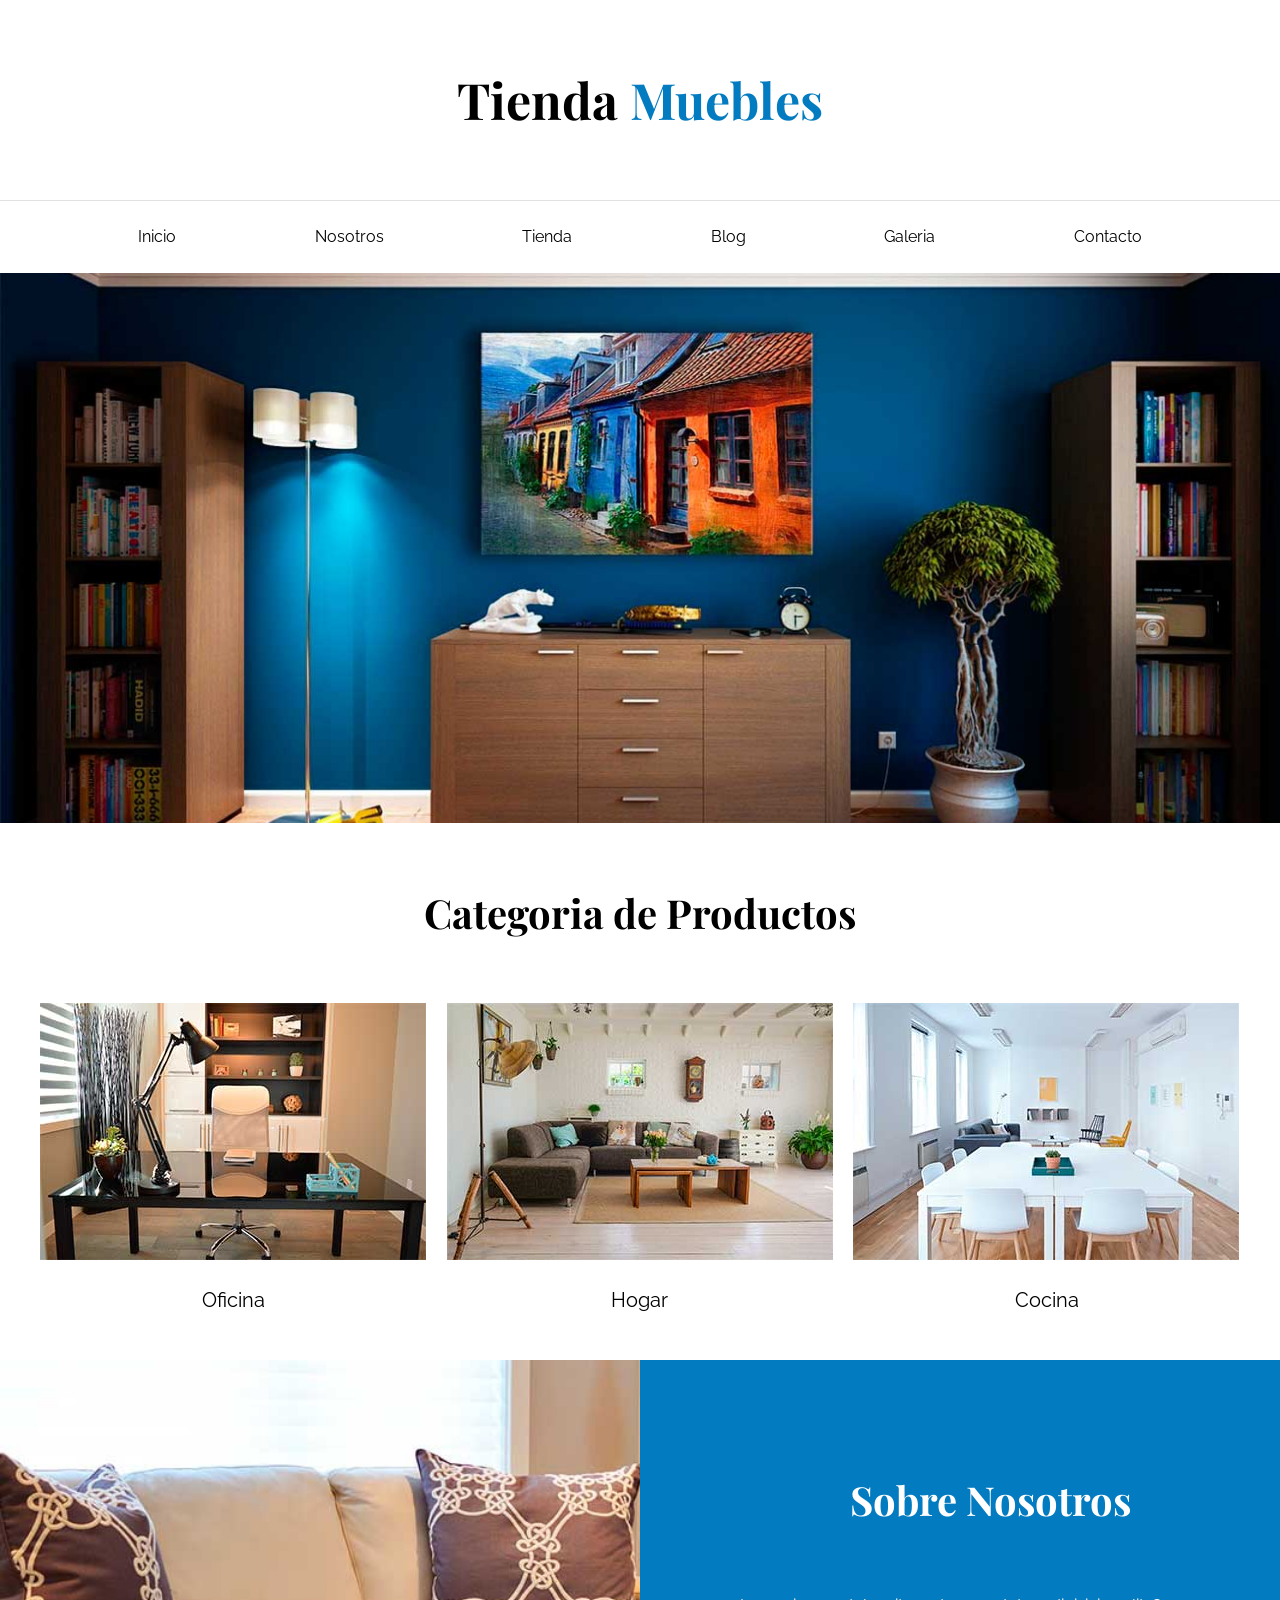
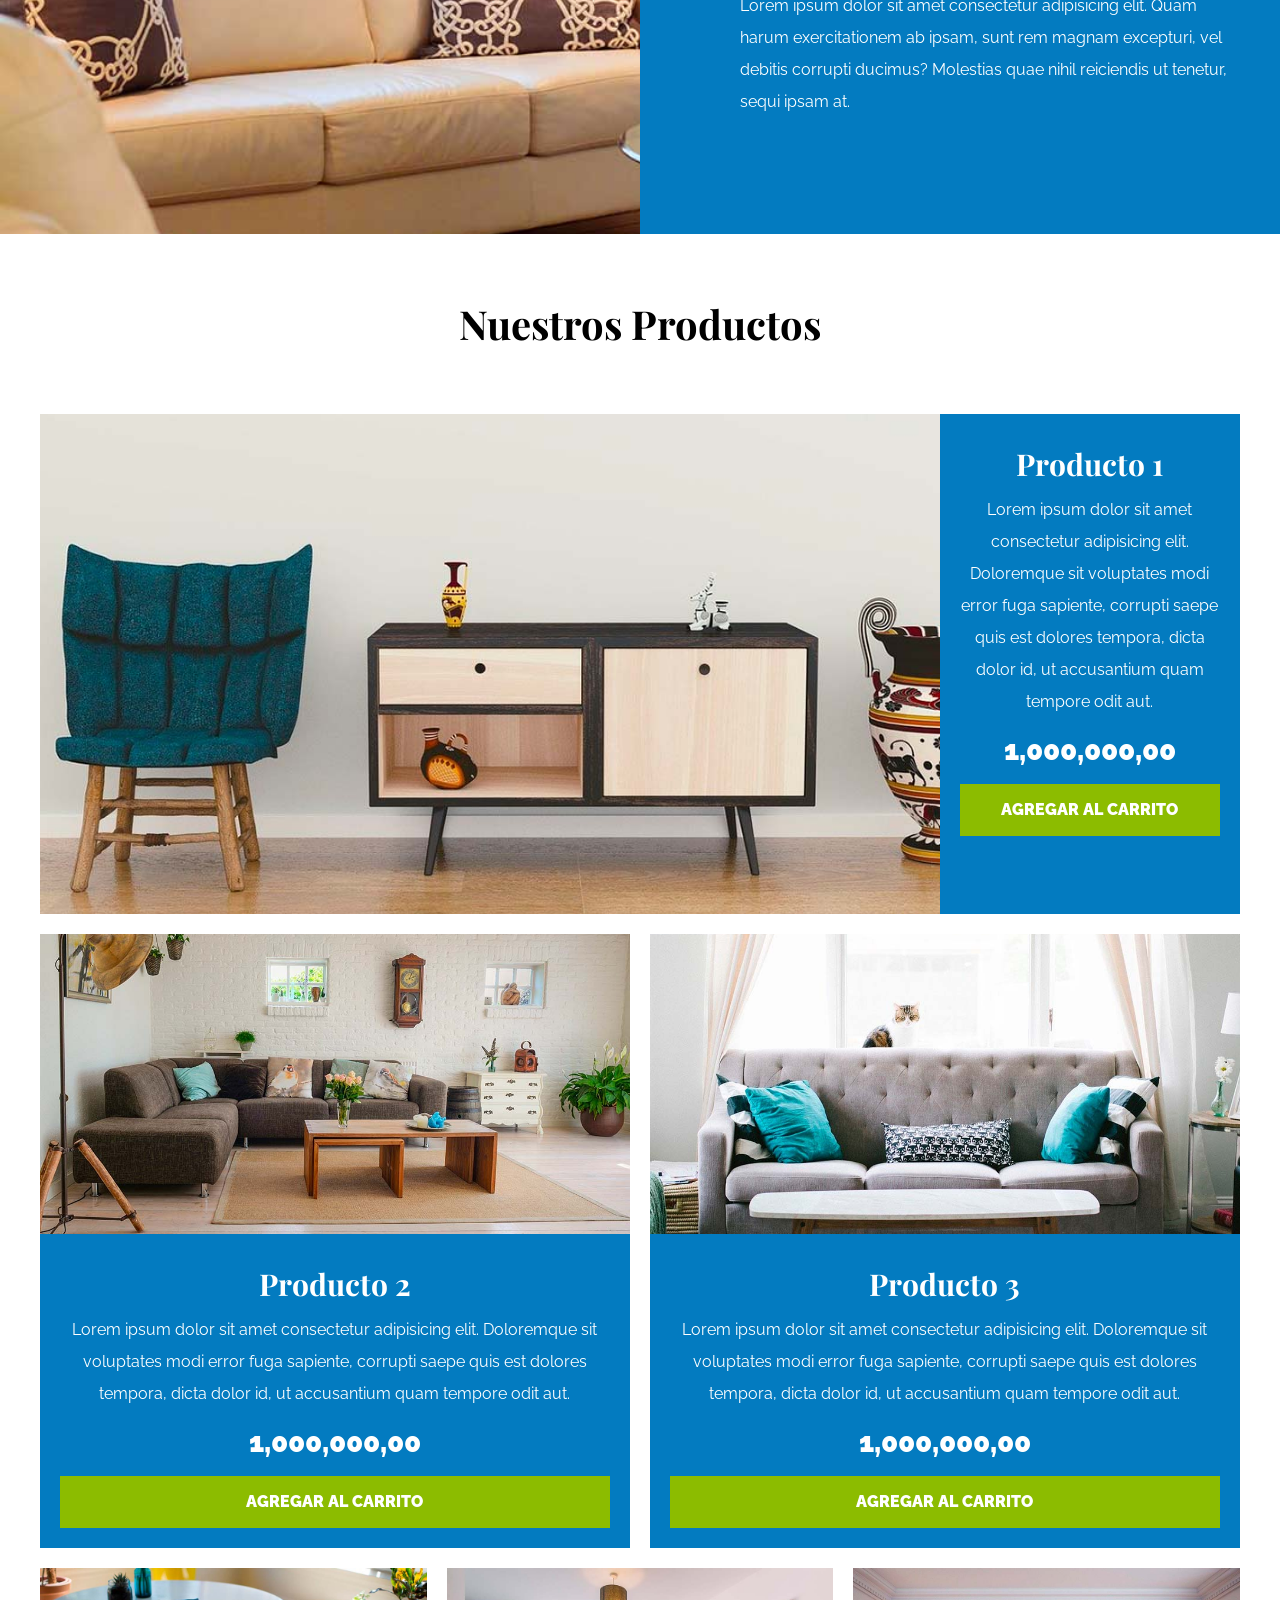
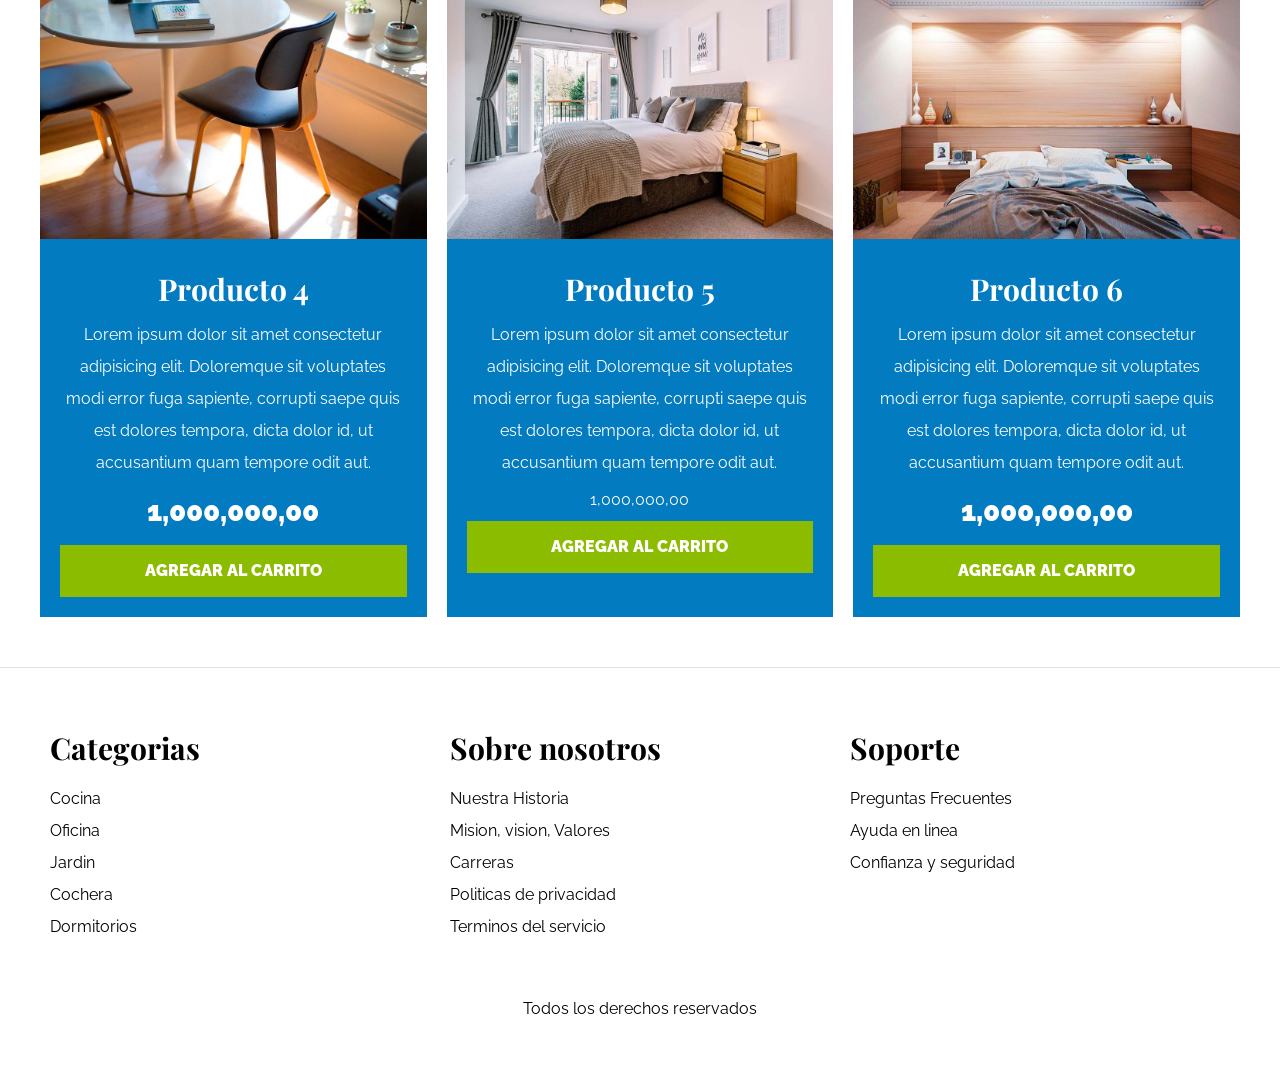
==== html/index.html @ 54e48de7 "Pagina de inicio-Proyecto Muebles" ====
<!DOCTYPE html>
    <html lang="en">
    <head>
        <meta charset="UTF-8">
        <meta http-equiv="X-UA-Compatible" content="IE=edge">
        <meta name="viewport" content="width=device-width, initial-scale=1.0">
        <title>Aprendiendo HTML</title>
        <link rel="stylesheet" href="/assets/css/normalice.css">
        <link rel="preconnect" href="https://fonts.googleapis.com">
    <link rel="preconnect" href="https://fonts.gstatic.com" crossorigin>
    <link href="https://fonts.googleapis.com/css2?family=Raleway:ital,wght@0,700;1,400;1,900&display=swap" rel="stylesheet">
    <link rel="preconnect" href="https://fonts.googleapis.com">
    <link rel="preconnect" href="https://fonts.gstatic.com" crossorigin>
    <link href="https://fonts.googleapis.com/css2?family=Playfair+Display:wght@700&family=Raleway:ital,wght@0,700;1,400;1,900&display=swap" rel="stylesheet">
    <link rel="stylesheet" href="/assets/css/app.css">
    </head>
    <body>


    <!---->

        <header class="nombre-sitio">
            <h1>Tienda <span>Muebles</span> </h1>
        </header>
        

        <div class="contenedor-navegacion">
            <nav  class ="nav-principal">
                <a  class="enlace" href ="index.html">Inicio</a>
                <a  class="enlace" href="nostros.html">Nosotros</a>
                <a  class="enlace" href="tienda.html">Tienda</a>
                <a   class="enlace" href="blog.html">Blog</a>
                <a class="enlace" href="galeria.html">Galeria</a>
                <a href="contacto.html">Contacto</a>
                </nav>
        </div>
    


        <div class="hero">

        </div>

        <section class="contenedor categorias">
            <h2>Categoria de Productos</h2>

            <div class="listado-categorias">

                <div>
                    <div class="categoria">
                        <img src="/assets/img/Imagenes Ecommerce/categoria1.jpg" alt="img-Categoria_1">
                        <a href="#">Oficina</a>
                    </div> 
                </div>
                
                <div>
                    <div class="categoria">
                        <img src="/assets/img/Imagenes Ecommerce/categoria2.jpg" alt="img_categoria_2">
                        <a href="#">Hogar</a>
                    </div>  
                </div>
        
                <div>
                    <div class="categoria">
                        <img src="/assets/img/Imagenes Ecommerce/categoria3.jpg" alt="img_categoria_3">
                        <a href="">Cocina</a>
                    </div> 
                </div>
                    
            </div>
        </section>

        <section class="sobre-nosotros">
            <div class="contenedor sobre-nosotros-grid">
                <div class="texto-nosotros">
                <h2>Sobre Nosotros</h2>
                <p>Lorem ipsum dolor sit amet consectetur adipisicing elit. Quam harum exercitationem ab ipsam, sunt rem magnam excepturi, vel debitis corrupti ducimus? Molestias quae nihil reiciendis ut tenetur, sequi ipsam at.</p>
                </div>
            </div>
        </section>
        

    
    <main class="contenido-principal contenedor">
        <h2 class="text-center">Nuestros Productos</h2>
        <div class="listado-productos">
            <div class="producto">
            <img src="/assets/img/Imagenes Ecommerce/producto1.jpg" alt="product_1">
                <div class="texto-producto">
                    <h3>Producto 1</h3>
                    <p>Lorem ipsum dolor sit amet consectetur adipisicing elit. Doloremque sit voluptates modi error fuga sapiente, corrupti saepe quis est dolores tempora, dicta dolor id, ut accusantium quam tempore odit aut.</p>
                    <p class="precio">1,000,000,00</p>
                    <a href="#" class="btn">Agregar al carrito</a>
                </div><!--Info-producto-->
            </div> <!--Producto 1-->



            <div class="producto">
                <img src="/assets/img/Imagenes Ecommerce/producto2.jpg" alt="product_2">
                <div class="texto-producto">
                <h3>Producto 2</h3>
                    <p>Lorem ipsum dolor sit amet consectetur adipisicing elit. Doloremque sit voluptates modi error fuga sapiente, corrupti saepe quis est dolores tempora, dicta dolor id, ut accusantium quam tempore odit aut.</p>
                    <p class="precio">1,000,000,00</p>
                    <a href="#" class="btn">Agregar al carrito</a>
                </div><!--Info-producto-->
            </div> <!--Producto 2-->



            <div class="producto">
                <img src="/assets/img/Imagenes Ecommerce/producto3.jpg" alt="product_4">
                <div class="texto-producto">
                    <h3>Producto 3</h3>
                    <p>Lorem ipsum dolor sit amet consectetur adipisicing elit. Doloremque sit voluptates modi error fuga sapiente, corrupti saepe quis est dolores tempora, dicta dolor id, ut accusantium quam tempore odit aut.</p>
                    <p class="precio">1,000,000,00</p>
                    <a href="#" class="btn">Agregar al carrito</a>
                </div><!--Info-producto-->
            </div> <!--Producto 3-->
    

            <div class="producto">
                <img src="/assets/img/Imagenes Ecommerce/producto4.jpg" alt="product_4">
                <div class="texto-producto">
                    <h3>Producto 4</h3>
                    <p>Lorem ipsum dolor sit amet consectetur adipisicing elit. Doloremque sit voluptates modi error fuga sapiente, corrupti saepe quis est dolores tempora, dicta dolor id, ut accusantium quam tempore odit aut.</p>
                    <p class="precio">1,000,000,00</p>
                    <a href="#" class="btn">Agregar al carrito</a>
                </div><!--Info-producto-->
            </div> <!--Producto 4-->


            <div class="producto">
                <img src="/assets/img/Imagenes Ecommerce/producto5.jpg" alt="product_5">
                <div class="texto-producto">
                    <h3>Producto 5</h3>
                    <p>Lorem ipsum dolor sit amet consectetur adipisicing elit. Doloremque sit voluptates modi error fuga sapiente, corrupti saepe quis est dolores tempora, dicta dolor id, ut accusantium quam tempore odit aut.</p>
                    <p>1,000,000,00</p>
                    <a href="#" class="btn">Agregar al carrito</a>
                </div><!--Info-producto-->
            </div> <!--Producto 5-->


            <div class="producto">
                <img src="/assets/img/Imagenes Ecommerce/producto6.jpg" alt="product_6">
                <div class="texto-producto">
                    <h3>Producto 6</h3>
                    <p>Lorem ipsum dolor sit amet consectetur adipisicing elit. Doloremque sit voluptates modi error fuga sapiente, corrupti saepe quis est dolores tempora, dicta dolor id, ut accusantium quam tempore odit aut.</p>
                    <p class="precio">1,000,000,00</p>
                    <a href="#" class="btn">Agregar al carrito</a>
                </div><!--Info-producto-->
            </div> <!--Producto 6-->

        </div> <!--Fin listado de productos-->
    </main>
    

    <footer class="site-footer">
    <div class="grid-footer contenedor">
        <div>
            <h3>Categorias</h3>
            <nav class="footer-menu">
                <a href="">Cocina</a>
                <a href="">Oficina</a>
                <a href="">Jardin</a>
                <a href="">Cochera</a>
                <a href="">Dormitorios</a>
            </nav>
        </div>

        <div>
            <h3 class="navegacion">Sobre nosotros</h3>
            <nav class="footer-menu">
                <a href="">Nuestra Historia</a>
                <a href="">Mision, vision, Valores</a>
                <a href="">Carreras</a>
                <a href="">Politicas de privacidad</a>
                <a href="">Terminos del servicio</a>
            </nav>
        </div>

        <div>
            <h3>Soporte</h3>
            <nav class="footer-menu">
                <a href="">Preguntas Frecuentes</a>
                <a href="">Ayuda en linea</a>
                <a href="">Confianza y seguridad</a>
            </nav>
        </div>
    </div> 
        <p class="copyrigth">Todos los derechos reservados</p>
    </footer>
        
    </body>
    </html>
---- assets/css/normalice.css ----
/*! normalize.css v8.0.1 | MIT License | github.com/necolas/normalize.css */

/* Document
   ========================================================================== */

/**
 * 1. Correct the line height in all browsers.
 * 2. Prevent adjustments of font size after orientation changes in iOS.
 */

 html {
    line-height: 1.15; /* 1 */
    -webkit-text-size-adjust: 100%; /* 2 */
  }
  
  /* Sections
     ========================================================================== */
  
  /**
   * Remove the margin in all browsers.
   */
  
  body {
    margin: 0;
  }
  
  /**
   * Render the `main` element consistently in IE.
   */
  
  main {
    display: block;
  }
  
  /**
   * Correct the font size and margin on `h1` elements within `section` and
   * `article` contexts in Chrome, Firefox, and Safari.
   */
  
  h1 {
    font-size: 2em;
    margin: 0.67em 0;
  }
  
  /* Grouping content
     ========================================================================== */
  
  /**
   * 1. Add the correct box sizing in Firefox.
   * 2. Show the overflow in Edge and IE.
   */
  
  hr {
    box-sizing: content-box; /* 1 */
    height: 0; /* 1 */
    overflow: visible; /* 2 */
  }
  
  /**
   * 1. Correct the inheritance and scaling of font size in all browsers.
   * 2. Correct the odd `em` font sizing in all browsers.
   */
  
  pre {
    font-family: monospace, monospace; /* 1 */
    font-size: 1em; /* 2 */
  }
  
  /* Text-level semantics
     ========================================================================== */
  
  /**
   * Remove the gray background on active links in IE 10.
   */
  
  a {
    background-color: transparent;
  }
  
  /**
   * 1. Remove the bottom border in Chrome 57-
   * 2. Add the correct text decoration in Chrome, Edge, IE, Opera, and Safari.
   */
  
  abbr[title] {
    border-bottom: none; /* 1 */
    text-decoration: underline; /* 2 */
    text-decoration: underline dotted; /* 2 */
  }
  
  /**
   * Add the correct font weight in Chrome, Edge, and Safari.
   */
  
  b,
  strong {
    font-weight: bolder;
  }
  
  /**
   * 1. Correct the inheritance and scaling of font size in all browsers.
   * 2. Correct the odd `em` font sizing in all browsers.
   */
  
  code,
  kbd,
  samp {
    font-family: monospace, monospace; /* 1 */
    font-size: 1em; /* 2 */
  }
  
  /**
   * Add the correct font size in all browsers.
   */
  
  small {
    font-size: 80%;
  }
  
  /**
   * Prevent `sub` and `sup` elements from affecting the line height in
   * all browsers.
   */
  
  sub,
  sup {
    font-size: 75%;
    line-height: 0;
    position: relative;
    vertical-align: baseline;
  }
  
  sub {
    bottom: -0.25em;
  }
  
  sup {
    top: -0.5em;
  }
  
  /* Embedded content
     ========================================================================== */
  
  /**
   * Remove the border on images inside links in IE 10.
   */
  
  img {
    border-style: none;
  }
  
  /* Forms
     ========================================================================== */
  
  /**
   * 1. Change the font styles in all browsers.
   * 2. Remove the margin in Firefox and Safari.
   */
  
  button,
  input,
  optgroup,
  select,
  textarea {
    font-family: inherit; /* 1 */
    font-size: 100%; /* 1 */
    line-height: 1.15; /* 1 */
    margin: 0; /* 2 */
  }
  
  /**
   * Show the overflow in IE.
   * 1. Show the overflow in Edge.
   */
  
  button,
  input { /* 1 */
    overflow: visible;
  }
  
  /**
   * Remove the inheritance of text transform in Edge, Firefox, and IE.
   * 1. Remove the inheritance of text transform in Firefox.
   */
  
  button,
  select { /* 1 */
    text-transform: none;
  }
  
  /**
   * Correct the inability to style clickable types in iOS and Safari.
   */
  
  button,
  [type="button"],
  [type="reset"],
  [type="submit"] {
    -webkit-appearance: button;
  }
  
  /**
   * Remove the inner border and padding in Firefox.
   */
  
  button::-moz-focus-inner,
  [type="button"]::-moz-focus-inner,
  [type="reset"]::-moz-focus-inner,
  [type="submit"]::-moz-focus-inner {
    border-style: none;
    padding: 0;
  }
  
  /**
   * Restore the focus styles unset by the previous rule.
   */
  
  button:-moz-focusring,
  [type="button"]:-moz-focusring,
  [type="reset"]:-moz-focusring,
  [type="submit"]:-moz-focusring {
    outline: 1px dotted ButtonText;
  }
  
  /**
   * Correct the padding in Firefox.
   */
  
  fieldset {
    padding: 0.35em 0.75em 0.625em;
  }
  
  /**
   * 1. Correct the text wrapping in Edge and IE.
   * 2. Correct the color inheritance from `fieldset` elements in IE.
   * 3. Remove the padding so developers are not caught out when they zero out
   *    `fieldset` elements in all browsers.
   */
  
  legend {
    box-sizing: border-box; /* 1 */
    color: inherit; /* 2 */
    display: table; /* 1 */
    max-width: 100%; /* 1 */
    padding: 0; /* 3 */
    white-space: normal; /* 1 */
  }
  
  /**
   * Add the correct vertical alignment in Chrome, Firefox, and Opera.
   */
  
  progress {
    vertical-align: baseline;
  }
  
  /**
   * Remove the default vertical scrollbar in IE 10+.
   */
  
  textarea {
    overflow: auto;
  }
  
  /**
   * 1. Add the correct box sizing in IE 10.
   * 2. Remove the padding in IE 10.
   */
  
  [type="checkbox"],
  [type="radio"] {
    box-sizing: border-box; /* 1 */
    padding: 0; /* 2 */
  }
  
  /**
   * Correct the cursor style of increment and decrement buttons in Chrome.
   */
  
  [type="number"]::-webkit-inner-spin-button,
  [type="number"]::-webkit-outer-spin-button {
    height: auto;
  }
  
  /**
   * 1. Correct the odd appearance in Chrome and Safari.
   * 2. Correct the outline style in Safari.
   */
  
  [type="search"] {
    -webkit-appearance: textfield; /* 1 */
    outline-offset: -2px; /* 2 */
  }
  
  /**
   * Remove the inner padding in Chrome and Safari on macOS.
   */
  
  [type="search"]::-webkit-search-decoration {
    -webkit-appearance: none;
  }
  
  /**
   * 1. Correct the inability to style clickable types in iOS and Safari.
   * 2. Change font properties to `inherit` in Safari.
   */
  
  ::-webkit-file-upload-button {
    -webkit-appearance: button; /* 1 */
    font: inherit; /* 2 */
  }
  
  /* Interactive
     ========================================================================== */
  
  /*
   * Add the correct display in Edge, IE 10+, and Firefox.
   */
  
  details {
    display: block;
  }
  
  /*
   * Add the correct display in all browsers.
   */
  
  summary {
    display: list-item;
  }
  
  /* Misc
     ========================================================================== */
  
  /**
   * Add the correct display in IE 10+.
   */
  
  template {
    display: none;
  }
  
  /**
   * Add the correct display in IE 10.
   */
  
  [hidden] {
    display: none;
  }
---- assets/css/app.css ----
html {
    box-sizing: border-box;
    font-size: 62.5%; /*1 rem = 10px*/
  }


  *, *:before, *:after {
    box-sizing: inherit;
  }
 
  

  body { 
    font-family: 'Raleway', sans-serif;
    font-size: 1.6rem;
    line-height: 2;
  }


  /*Gloabales */
  
  h1, h2, h3 { 
    font-family: 'Playfair Display', serif;
    margin: 0 0 5rem 0;
  }


  h1 {
    font-size: 5rem;
  }


  h2 {
    font-size: 4rem;
  }

  h3 {
    font-size: 3rem;
  }


a {
    text-decoration: none;
    color: black;
}



.contenedor {
    max-width: 120rem;
    margin: 0 auto;
}



img {
    max-width: 100%;
    display: block ;
}

.btn {

  background-color: #8cbc00;
  color: white;
  display: block;
  text-transform: uppercase;
  font-weight: 900;
  padding: 1rem;
  transition: background-color .3s ease-out;

}
.btn:hover {

  background-color: #769c02;
}



/**Utilidades**/
.text-center  {
  text-align: center;
}

  
  /*Header y navegacion*/

 h1 span {
    color: #037bc0;
}   


.nombre-sitio {
    margin-top: 5rem;
    text-align: center;
}


.contenedor-navegacion {

    border-top:  .1rem solid #e1e1e1;
}

.nav-principal {
   padding: 20px 0; 
   display: flex;
   justify-content: space-evenly;
}





.hero {
    background-image: url(../../imagenes/principal.jpg);
    background-repeat:  no-repeat;
    background-size: cover;
    background-position:  center center;
    height: 55rem;
}

/*Categorias */

.categorias {
    padding-top: 5rem;
}


.contenedor h2 {
    text-align:  center;
}

.categoria a {
    text-align: center;
    display: block;
    padding: 2rem;
    font-size: 2rem;
}

.categoria a:hover {
    background-color: #037bc0;
    color: #fff;
    border-bottom-right-radius: 1rem;
}

.listado-categorias {
    display: grid;
    grid-template-columns: repeat(3, 1fr);
    gap: 2rem ;
}

/** Sobre nosotros**/
.sobre-nosotros {
    background-image: linear-gradient(to right, transparent 50%, #037bc0 50%, #037bc0
     100%), url(../../imagenes/nosotros.jpg);
     background-position: left center;
     padding: 10rem  0;
     background-repeat: no-repeat;
     background-size: 100%, 120rem;
     margin-top: 2rem;
}

.sobre-nosotros-grid {
  display: flex;
  justify-content: flex-end;
  
}
.texto-nosotros {
  flex-basis:  50%;
  padding-left: 10rem;
  color:  #fff;
}

/**Listado productos**/
.contenido-principal {
  padding-top: 5rem;
}

.listado-productos {
    display: grid;
    grid-template-columns: repeat(6,1fr);
   gap: 2rem;
}

.producto:nth-child(1) {
  grid-column-start: 1;
  grid-column-end: 7;
  display: grid;
  grid-template-columns: 3fr 1fr;
}


.producto:nth-child(1) img {
   height: 50rem;
   width: 100%;
   object-fit: cover;
}

.producto:nth-child(2) {
  grid-column-start: 1;
  grid-column-end: 4;
}


.producto:nth-child(2) img {
    height: 30rem;
    width: 100%;
    object-fit: cover;
}


.producto:nth-child(3) {
  grid-column-start: 4;
  grid-column-end: 7;
}

.producto:nth-child(3) img {
  height: 30rem;
  width: 100%;
  object-fit: cover;
}



.producto:nth-child(4) {
  grid-column-start: 1;
  grid-column-end: 3;
}

.producto:nth-child(5) {
  grid-column-start: 3;
  grid-column-end: 5;
}
.producto:nth-child(6) {
  grid-column-start: 5;
  grid-column-end: 7;
}


.producto { 
  background-color: #037bc0;
}

.texto-producto {
    text-align: center;
    color: #fff;
    padding: 2rem;
}


.texto-producto h3 {
    margin: 0;
}

.texto-producto p {
   margin: 0 0 .5rem;
}

.texto-producto .precio {
  font-size: 2.8rem;
  font-weight: 900;
}


/*Footer*/
.site-footer {
  border-top: 1px solid #e1e1e1;
  margin-top: 5rem;
  padding: 5rem;
}

.grid-footer {
display: grid;
grid-template-columns: repeat(3, 1fr);
gap: 2rem;
}

.site-footer h3 {
  margin-bottom: 0.5rem;
}

.footer-menu a {
    display: block;
}

.copyrigth {
  text-align: center;
  margin-top: 5rem;
}
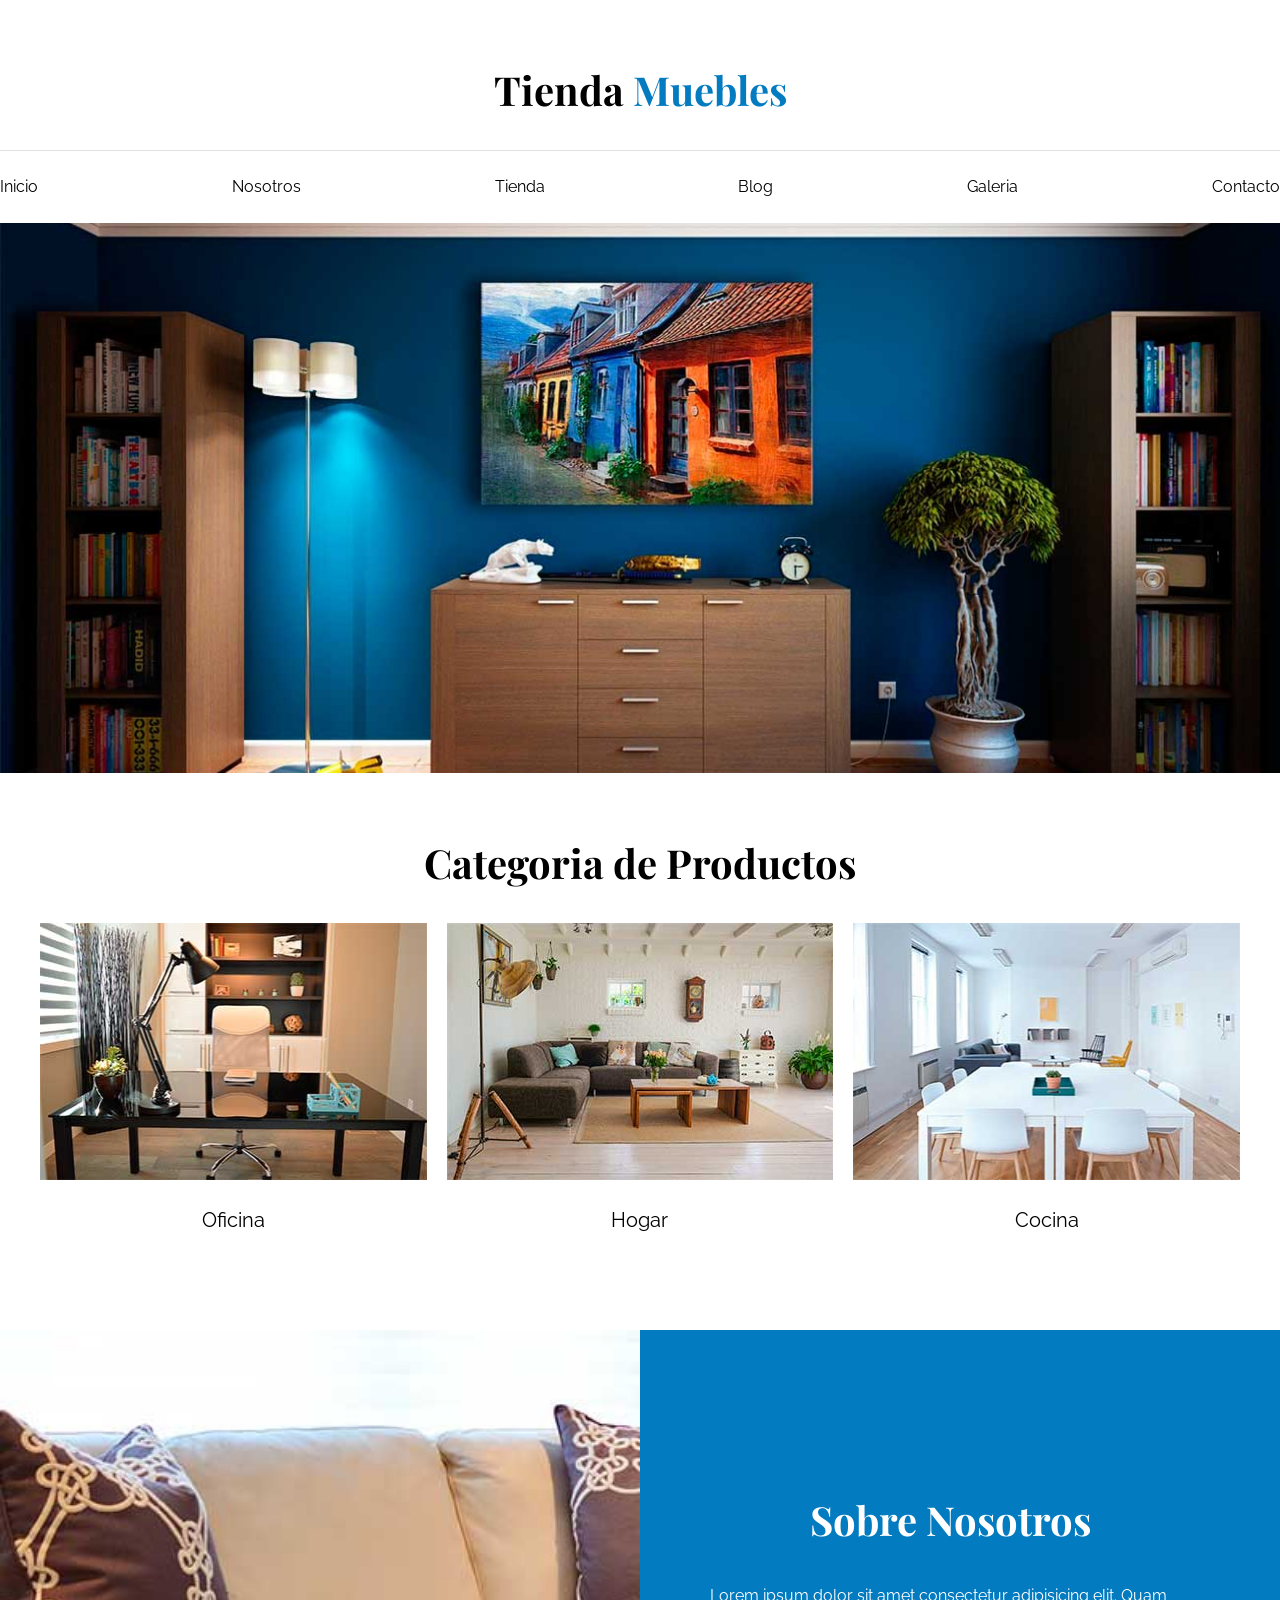
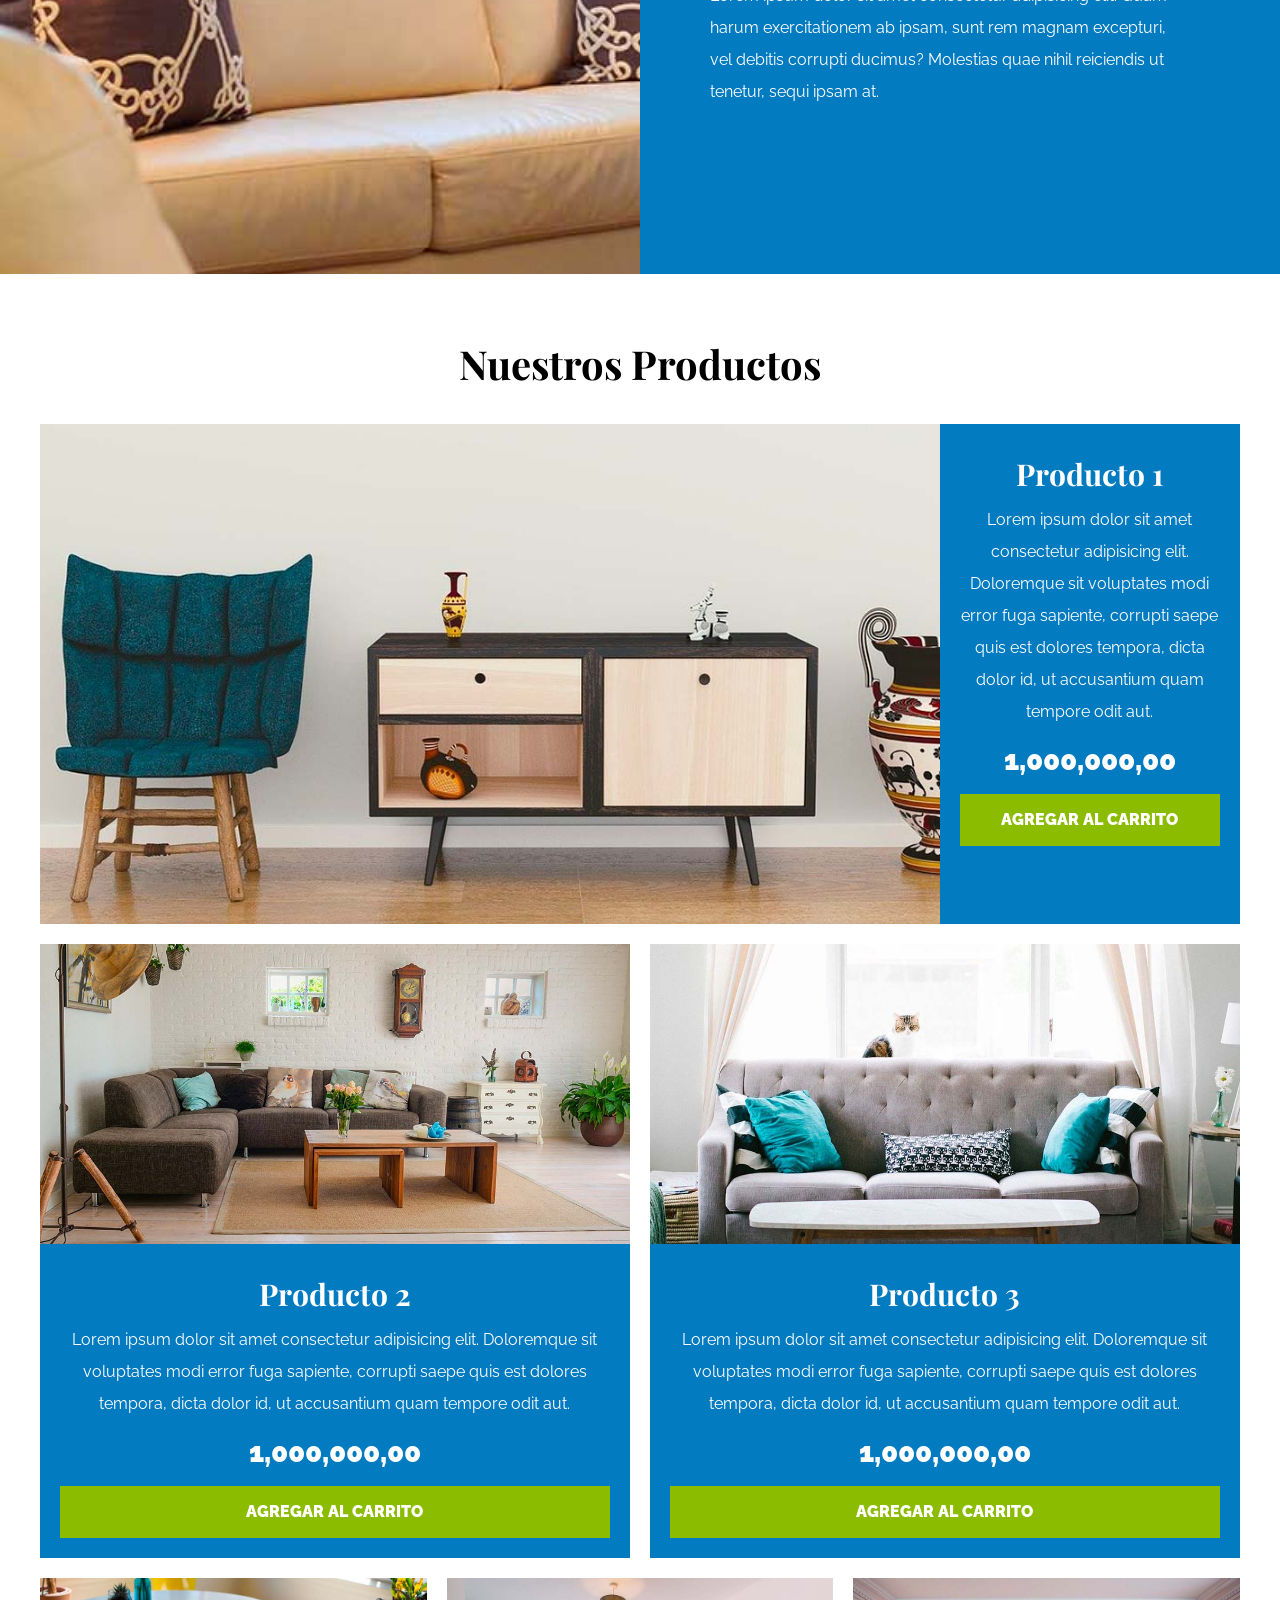
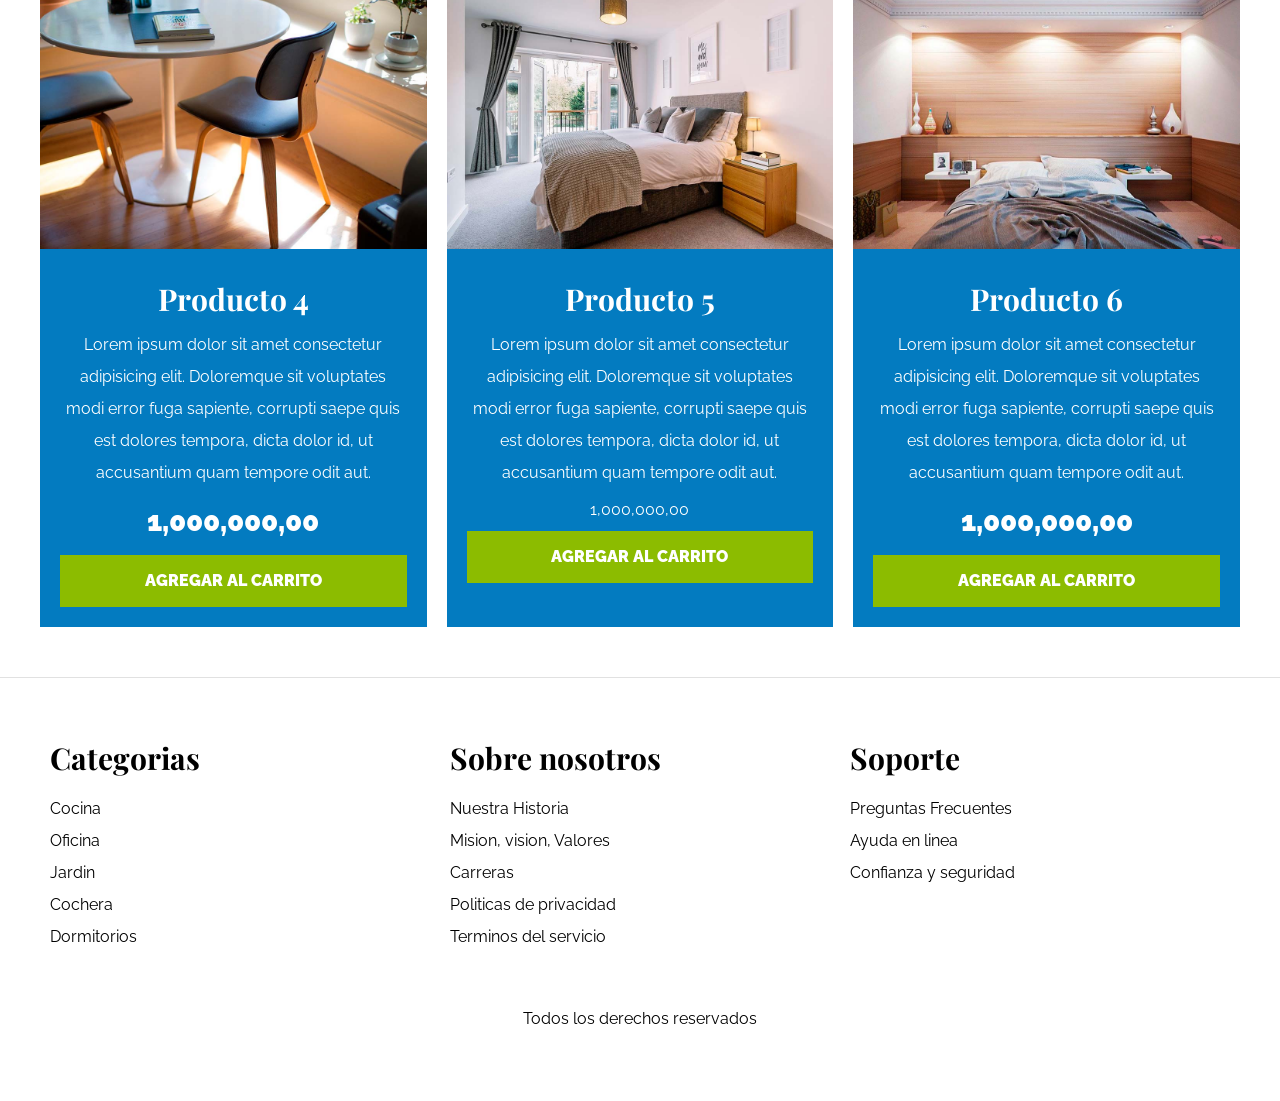
==== commit 619e7bc2: "Proyecto Muebles" ====
--- a/html/index.html
+++ b/html/index.html
@@ -27,7 +27,7 @@
         <div class="contenedor-navegacion">
             <nav  class ="nav-principal">
                 <a  class="enlace" href ="index.html">Inicio</a>
-                <a  class="enlace" href="nostros.html">Nosotros</a>
+                <a  class="enlace" href="/html/nosotros.html">Nosotros</a>
                 <a  class="enlace" href="tienda.html">Tienda</a>
                 <a   class="enlace" href="blog.html">Blog</a>
                 <a class="enlace" href="galeria.html">Galeria</a>
--- a/assets/css/app.css
+++ b/assets/css/app.css
@@ -22,21 +22,34 @@
   
   h1, h2, h3 { 
     font-family: 'Playfair Display', serif;
-    margin: 0 0 5rem 0;
-  }
-
-
+    margin: 0 0 2rem 0;
+  }
+
+
+  @media (min-width: 768px) {   
   h1 {
-    font-size: 5rem;
+    font-size: 4rem;
+  }
+
   }
 
 
   h2 {
-    font-size: 4rem;
+    font-size: 3.2rem;
+  }
+  @media (min-width: 768px) {
+      h2 {
+        font-size: 4rem;
+      }
   }
 
   h3 {
-    font-size: 3rem;
+    font-size: 2.4rem;
+  }
+  @media (min-width: 768px) {
+     h3 {
+      font-size: 3rem;
+     }
   }
 
 
@@ -44,8 +57,6 @@
     text-decoration: none;
     color: black;
 }
-
-
 
 .contenedor {
     max-width: 120rem;
@@ -68,11 +79,14 @@
   font-weight: 900;
   padding: 1rem;
   transition: background-color .3s ease-out;
+  text-align: center;
+  border: none;
 
 }
 .btn:hover {
 
   background-color: #769c02;
+  cursor: pointer;
 }
 
 
@@ -95,6 +109,9 @@
     text-align: center;
 }
 
+.max-width-30 {
+    max-width: 30rem;
+}
 
 .contenedor-navegacion {
 
@@ -104,25 +121,35 @@
 .nav-principal {
    padding: 20px 0; 
    display: flex;
-   justify-content: space-evenly;
-}
-
-
-
-
+   flex-direction: column;
+   align-items: center;
+}
+
+@media (min-width: 768px) {
+      .nav-principal {
+          justify-content: space-between;
+          flex-direction: row;
+      }  
+}
 
 .hero {
     background-image: url(../../imagenes/principal.jpg);
     background-repeat:  no-repeat;
     background-size: cover;
     background-position:  center center;
+    height: 25rem;
+}
+
+@media (min-width: 768px) {
+   .hero {
     height: 55rem;
+   }
 }
 
 /*Categorias */
 
 .categorias {
-    padding-top: 5rem;
+    padding: 5rem 0;
 }
 
 
@@ -142,33 +169,70 @@
     color: #fff;
     border-bottom-right-radius: 1rem;
 }
-
-.listado-categorias {
+.categoria { 
+  margin-bottom: 2rem;
+}
+@media (min-width: 768px) {
+   .categoria {
+    margin-bottom: 0;
+   }
+}
+
+.categoria img {
+  width: 100%;
+}
+
+@media (min-width: 768px) {
+  .listado-categorias {
     display: grid;
     grid-template-columns: repeat(3, 1fr);
     gap: 2rem ;
+  }
 }
 
 /** Sobre nosotros**/
 .sobre-nosotros {
+    background-image: linear-gradient(to bottom, transparent 50%, #037bc0 50%, #037bc0
+     100%), url(../../imagenes/nosotros.jpg);
+     background-position: center, top left;
+     padding: 10rem  0;
+     background-repeat: no-repeat;
+     background-size: 100%, 70rem;
+     margin-top: 2rem;
+}
+
+@media (min-width: 768px) {
+  .sobre-nosotros {
     background-image: linear-gradient(to right, transparent 50%, #037bc0 50%, #037bc0
      100%), url(../../imagenes/nosotros.jpg);
      background-position: left center;
-     padding: 10rem  0;
-     background-repeat: no-repeat;
-     background-size: 100%, 120rem;
+     background-size: 100%, 160rem;
      margin-top: 2rem;
 }
+}
 
 .sobre-nosotros-grid {
-  display: flex;
-  justify-content: flex-end;
-  
+  display: grid;
+  grid-template-rows: repeat(2, 1fr);
+} 
+
+@media (min-width: 768px) {
+   .sobre-nosotros-grid {
+      grid-template-columns: repeat(2, 1fr);
+      grid-template-rows: unset;
+      column-gap: 4rem;
+    }
 }
 .texto-nosotros {
-  flex-basis:  50%;
-  padding-left: 10rem;
+  padding: 5rem;
+  grid-row:  2 / 3;
   color:  #fff;
+}
+@media (min-width: 768px) {
+   .texto-nosotros {
+    grid-column:  2 / 3;
+    color:  #fff;
+   }
 }
 
 /**Listado productos**/
@@ -176,69 +240,67 @@
   padding-top: 5rem;
 }
 
-.listado-productos {
-    display: grid;
-    grid-template-columns: repeat(6,1fr);
-   gap: 2rem;
-}
-
-.producto:nth-child(1) {
-  grid-column-start: 1;
-  grid-column-end: 7;
-  display: grid;
-  grid-template-columns: 3fr 1fr;
-}
-
-
-.producto:nth-child(1) img {
-   height: 50rem;
-   width: 100%;
-   object-fit: cover;
-}
-
-.producto:nth-child(2) {
-  grid-column-start: 1;
-  grid-column-end: 4;
-}
-
-
-.producto:nth-child(2) img {
-    height: 30rem;
-    width: 100%;
-    object-fit: cover;
-}
-
-
-.producto:nth-child(3) {
-  grid-column-start: 4;
-  grid-column-end: 7;
-}
-
-.producto:nth-child(3) img {
-  height: 30rem;
-  width: 100%;
-  object-fit: cover;
-}
-
-
-
-.producto:nth-child(4) {
-  grid-column-start: 1;
-  grid-column-end: 3;
-}
-
-.producto:nth-child(5) {
-  grid-column-start: 3;
-  grid-column-end: 5;
-}
-.producto:nth-child(6) {
-  grid-column-start: 5;
-  grid-column-end: 7;
-}
-
+@media (min-width: 768px) {
+      .listado-productos {
+        display: grid;
+        grid-template-columns: repeat(6,1fr);
+      gap: 2rem;
+    }
+    .producto:nth-child(1) {
+      grid-column-start: 1;
+      grid-column-end: 7;
+      display: grid;
+      grid-template-columns: 3fr 1fr;
+    }
+    .producto:nth-child(1) img {
+      height: 50rem;
+      width: 100%;
+      object-fit: cover;
+    }
+    .producto:nth-child(2) {
+      grid-column-start: 1;
+      grid-column-end: 4;
+    }
+    .producto:nth-child(2) img {
+        height: 30rem;
+        width: 100%;
+        object-fit: cover;
+    }
+    .producto:nth-child(3) {
+      grid-column-start: 4;
+      grid-column-end: 7;
+    }
+    .producto:nth-child(3) img {
+      height: 30rem;
+      width: 100%;
+      object-fit: cover;
+    }
+    .producto:nth-child(4) {
+      grid-column-start: 1;
+      grid-column-end: 3;
+    }
+    .producto:nth-child(5) {
+      grid-column-start: 3;
+      grid-column-end: 5;
+    }
+    .producto:nth-child(6) {
+      grid-column-start: 5;
+      grid-column-end: 7;  
+    }
+}
 
 .producto { 
   background-color: #037bc0;
+  margin-bottom: 2rem;
+}
+@media (min-width: 768px) {
+   .producto {
+    margin-bottom: 0;
+   }
+}
+
+.producto:last-of-type {
+    margin-bottom: 0;
 }
 
 .texto-producto {
@@ -269,21 +331,160 @@
   padding: 5rem;
 }
 
-.grid-footer {
-display: grid;
-grid-template-columns: repeat(3, 1fr);
-gap: 2rem;
-}
 
 .site-footer h3 {
   margin-bottom: 0.5rem;
-}
+  text-align: center;
+}
+@media (min-width: 768px) {
+  .site-footer h3 {
+    text-align: left;
+  }
+.grid-footer {
+  display: grid;
+  grid-template-columns: repeat(3, 1fr);
+  gap: 2rem;
+  }
+}
+
+.grid-footer > div {
+    margin-bottom: 2rem;
+}
+@media (min-width: 768px) {
+  .grid-footer > div {
+    margin: 0;
+  }
+}
+
+
 
 .footer-menu a {
     display: block;
-}
-
+    text-align: center;
+}
+
+@media (min-width: 768px) {
+   .footer-menu a {
+    text-align: left;
+   }
+}
 .copyrigth {
   text-align: center;
   margin-top: 5rem;
+}
+
+/*Nosotros*/
+
+.contenido-nosotros {
+  display: grid;
+  grid-template-columns: repeat(auto-fit, minmax(25rem, 1fr));
+  column-gap: 4rem;
+}
+.info-nosotros {
+  display: flex;
+  flex-direction: column;
+  justify-content: center;
+  padding: 5rem;
+}
+
+@media (min-width: 768px) {
+   .info-nosotros {
+      padding: 0;
+   }
+}
+
+
+/*Blog*/
+@media (min-width: 768px) {
+  .contenedor-blog {
+    display: grid;
+    grid-template-columns: 2fr 1fr;
+    column-gap: 4rem;
+  }  
+}
+
+.entrada {
+  border-bottom: 2px solid #e1e1e1;
+  padding-bottom: 2rem;
+  margin-bottom: 2rem;
+  padding: 2rem 2rem 4rem 2rem;
+}
+
+@media (min-width: ) {
+  .entrada-meta {
+    display: flex; 
+    justify-content: space-between;
+  }
+}
+
+.entrada-meta p {
+  font-weight: 700;
+}
+.entrada-meta span {
+  color: #037bc0;
+}
+.contenido-entrada-blog {
+  width: 60rem;
+  margin: 0 auto;
+
+}
+/*Galeria*/
+
+.galeria {
+  list-style: none;
+  padding: 0;
+  margin: 0;
+  display: grid;
+  grid-template-columns: repeat(2,1fr);
+  gap: 2rem;
+}
+@media (min-width: 768px) {
+   .galeria {
+    grid-template-columns: repeat(3,1fr);
+   }
+}
+
+.galeria img {
+    height: 40rem;
+    width: 40rem;
+    object-fit: cover;
+}
+
+/*Formulario*/
+.formulario {
+  max-width: 60rem;
+  margin: 0 auto;
+}
+.formulario fieldset {
+ border: 1px solid black;
+ margin-bottom: 2rem;
+}
+.formulario legend {
+  background-color: #005485;
+  width: 100%;
+  color: #fff;
+  text-align: center;
+  text-transform: uppercase;
+  font-weight: 900;
+  padding:  1rem;
+  margin-bottom: 4rem;
+}
+
+.campo {
+    display: flex;
+    margin-bottom:  2rem;
+}
+
+.campo label {
+    flex-basis: 10rem;
+}
+.campo input[type = "text"],
+ .campo input[type = "tel"],
+ .campo input[type = "email"],
+ .campo input:not( [type = "radio" ] ),
+ .campo textarea,
+ .campo select {
+  flex: 1;
+  border: 1 solid #e1e1e1;
+  padding: 1rem;
 }
